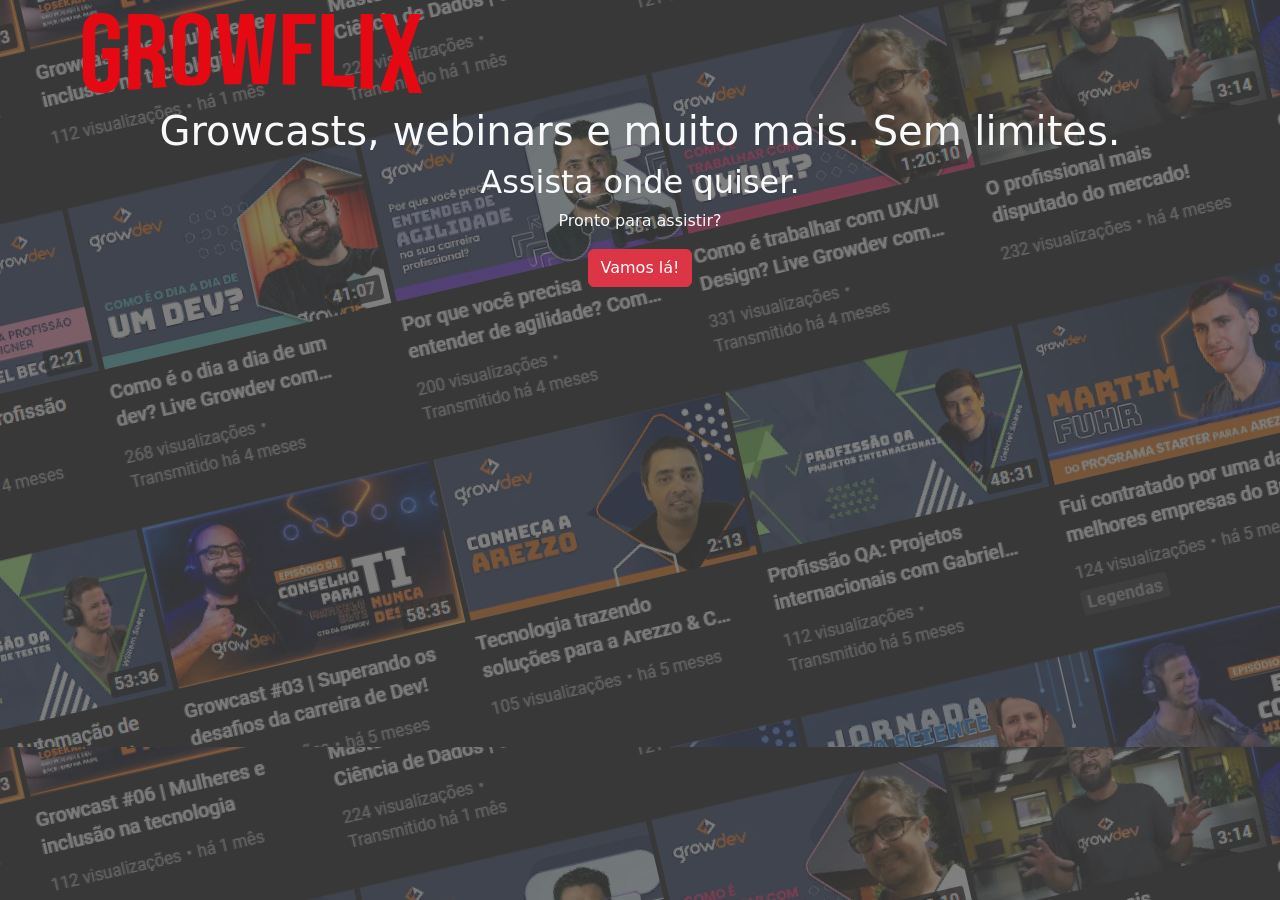
==== index.html @ 854d95d7 "first commit" ====
<!DOCTYPE html>
<html lang="en">

<head>
    <meta charset="UTF-8">
    <meta name="viewport" content="width=device-width, initial-scale=1.0">
    <title>Growflix - Todos os vídeos da Growdev em um só lugar.</title>

    <link rel="stylesheet" href="/css/reset.css">
    <link rel="stylesheet" href="/assets/libs/bootstrap-5.3.8-dist/css/bootstrap.css">
    <link rel="stylesheet" href="/css/landing-page.css">
</head>

<body>
    <nav class="navbar">
        <div class="container">
            <a class="navbar-brand" href="#">
                <img src="/assets/imgs/logo-growflix.svg" alt="Growflix">
            </a>
        </div>
    </nav>
    <div class="container-fluid text-center">

        <div class="row">
            <div class="col">
                <h1 class="main-title text-light">Growcasts, webinars e muito mais. Sem limites.</h1>
            </div>
        </div>

        <div class="row">
            <div class="col">
                <h2 class="subtitle text-light">Assista onde quiser.</h2>
            </div>
        </div>

        <div class="row">
            <div class="col">
                <p class="cta-text text-light">Pronto para assistir?</p>
            </div>
        </div>

        <div class="row">
            <div class="col">
                <a class="cta-buttom btn btn-danger" href="home.html">Vamos lá!</a>
            </div>
        </div>

    </div>
</body>

</html>
---- css/landing-page.css ----
body {
    background-image: url(/assets/imgs/banner-initial.png);
}
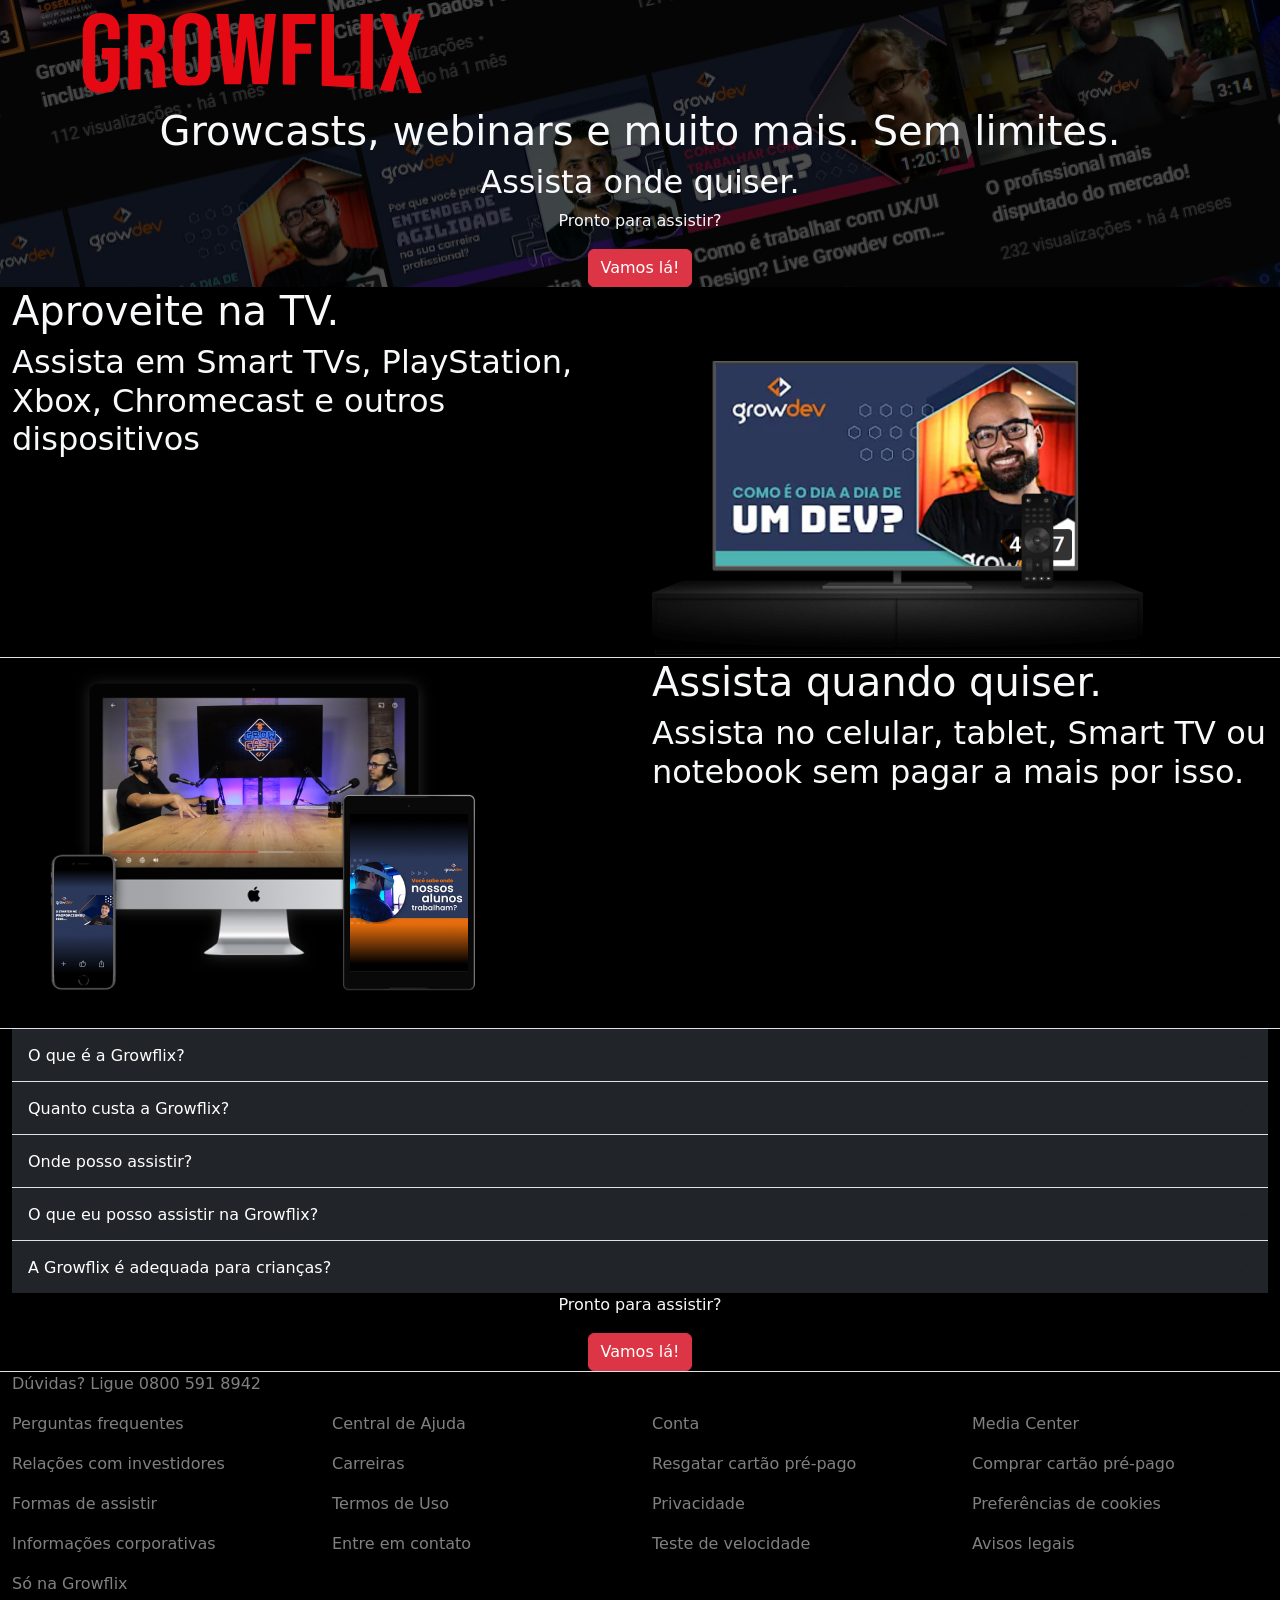
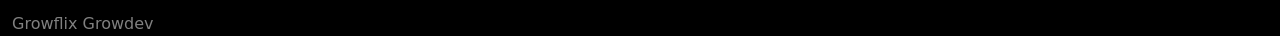
==== commit f0ff8824: "landing page skelleton" ====
--- a/index.html
+++ b/index.html
@@ -12,14 +12,15 @@
 </head>
 
 <body>
-    <nav class="navbar">
-        <div class="container">
-            <a class="navbar-brand" href="#">
-                <img src="/assets/imgs/logo-growflix.svg" alt="Growflix">
-            </a>
-        </div>
-    </nav>
-    <div class="container-fluid text-center">
+
+    <div class="cta-container container-fluid text-center"> <!--CTA Container-->
+        <nav class="navbar">
+            <div class="container">
+                <a class="navbar-brand" href="#">
+                    <img src="/assets/imgs/logo-growflix.svg" alt="Growflix">
+                </a>
+            </div>
+        </nav>
 
         <div class="row">
             <div class="col">
@@ -46,6 +47,168 @@
         </div>
 
     </div>
+
+    <div class="container-fluid border-bottom"> <!--TV Container-->
+        <div class="row">
+            <div class="col-6 text-light">
+                <h1>Aproveite na TV.</h1>
+                <h2>Assista em Smart TVs, PlayStation, Xbox, Chromecast e outros dispositivos</h2>
+            </div>
+            <div class="col-6">
+                <img src="/assets/imgs/tela-tv-dia-dev.png" alt="TV com banner de vídeo da Growflix">
+            </div>
+        </div>
+    </div>
+
+    <div class="container-fluid border-bottom"> <!--Devices Container-->
+        <div class="row">
+            <div class="col-6">
+                <img src="/assets/imgs/devices.png" alt="Computador, tablet e celular tocando vídeos da growdev">
+            </div>
+            <div class="col-6 text-light">
+                <h1>Assista quando quiser.</h1>
+                <h2>Assista no celular, tablet, Smart TV ou notebook sem pagar a mais por isso.</h2>
+            </div>
+        </div>
+    </div>
+
+    <div class="container-fluid border-bottom"> <!--FAQ Container-->
+        <div class="row">
+            <div class="col">
+                <div class="accordion accordion-flush" id="accordionFlushExample">
+                    <div class="accordion-item">
+                        <h2 class="accordion-header">
+                            <button class="accordion-button collapsed text-bg-dark p-3" type="button" data-bs-toggle="collapse"
+                                data-bs-target="#flush-collapseOne" aria-expanded="false"
+                                aria-controls="flush-collapseOne">
+                                O que é a Growflix?
+                            </button>
+                        </h2>
+                        <div id="flush-collapseOne" class="accordion-collapse collapse"
+                            data-bs-parent="#accordionFlushExample">
+                            <div class="accordion-body">Lorem ipsum dolor sit amet consectetur adipisicing elit.
+                                Explicabo hic eius architecto. Rem dolores suscipit beatae atque amet tempora facilis
+                                iste aspernatur dolorem cumque aliquid, maxime eveniet inventore ipsum excepturi.</div>
+                        </div>
+                    </div>
+                    <div class="accordion-item">
+                        <h2 class="accordion-header">
+                            <button class="accordion-button collapsed text-bg-dark p-3" type="button" data-bs-toggle="collapse"
+                                data-bs-target="#flush-collapseTwo" aria-expanded="false"
+                                aria-controls="flush-collapseTwo">
+                                Quanto custa a Growflix?
+                            </button>
+                        </h2>
+                        <div id="flush-collapseTwo" class="accordion-collapse collapse text-bg-dark p-3"
+                            data-bs-parent="#accordionFlushExample">
+                            <div class="accordion-body">Lorem ipsum dolor sit amet consectetur adipisicing elit. Vero
+                                est, repellendus impedit aut quae libero praesentium soluta doloremque eum fugit velit
+                                nam! Nobis nam eos aspernatur accusamus aliquam doloribus vitae.</div>
+                        </div>
+                    </div>
+                    <div class="accordion-item">
+                        <h2 class="accordion-header">
+                            <button class="accordion-button collapsed text-bg-dark p-3" type="button" data-bs-toggle="collapse"
+                                data-bs-target="#flush-collapseThree" aria-expanded="false"
+                                aria-controls="flush-collapseThree">
+                                Onde posso assistir?
+                            </button>
+                        </h2>
+                        <div id="flush-collapseThree" class="accordion-collapse collapse"
+                            data-bs-parent="#accordionFlushExample">
+                            <div class="accordion-body">Lorem ipsum dolor sit amet, consectetur adipisicing elit.
+                                Dolorum veritatis sequi perferendis, doloremque illo, esse tenetur perspiciatis laborum
+                                ratione dicta soluta nisi quam quo eum a eos sapiente alias id?</div>
+                        </div>
+                    </div>
+                    <div class="accordion-item">
+                        <h2 class="accordion-header">
+                            <button class="accordion-button collapsed text-bg-dark p-3" type="button" data-bs-toggle="collapse"
+                                data-bs-target="#flush-collapseFour" aria-expanded="false"
+                                aria-controls="flush-collapseFour">
+                                O que eu posso assistir na Growflix?
+                            </button>
+                        </h2>
+                        <div id="flush-collapseFour" class="accordion-collapse collapse"
+                            data-bs-parent="#accordionFlushExample">
+                            <div class="accordion-body">Lorem ipsum dolor sit amet, consectetur adipisicing elit.
+                                Dolorum veritatis sequi perferendis, doloremque illo, esse tenetur perspiciatis laborum
+                                ratione dicta soluta nisi quam quo eum a eos sapiente alias id?</div>
+                        </div>
+                    </div>
+                    <div class="accordion-item">
+                        <h2 class="accordion-header">
+                            <button class="accordion-button collapsed text-bg-dark p-3" type="button" data-bs-toggle="collapse"
+                                data-bs-target="#flush-collapseFive" aria-expanded="false"
+                                aria-controls="flush-collapseFive">
+                                A Growflix é adequada para crianças?
+                            </button>
+                        </h2>
+                        <div id="flush-collapseFive" class="accordion-collapse collapse text-bg-dark p-3"
+                            data-bs-parent="#accordionFlushExample">
+                            <div class="accordion-body">Lorem ipsum dolor sit amet, consectetur adipisicing elit.
+                                Dolorum veritatis sequi perferendis, doloremque illo, esse tenetur perspiciatis laborum
+                                ratione dicta soluta nisi quam quo eum a eos sapiente alias id?</div>
+                        </div>
+                    </div>
+
+                </div>
+                <div class="container text-center">
+                    <div class="row">
+                        <div class="col">
+                            <p class="text-light">Pronto para assistir?</p>
+                            <a class="cta-buttom btn btn-danger" href="home.html">Vamos lá!</a>
+                        </div>
+                    </div>
+                </div>
+            </div>
+        </div>
+    </div>
+
+    <div class="container-fluid text-white-50"> <!--Footer Container-->
+        <div class="row">
+            <div class="col">
+                <p>Dúvidas? Ligue 0800 591 8942</p>
+            </div>
+        </div>
+
+        <div class="row"> <!--Links-->
+            <div class="col-3">
+                <p>Perguntas frequentes</p>
+                <p>Relações com investidores</p>
+                <p>Formas de assistir</p>
+                <p>Informações corporativas</p>
+                <p>Só na Growflix</p>
+            </div>
+            <div class="col-3">
+                <p>Central de Ajuda</p>
+                <p>Carreiras</p>
+                <p>Termos de Uso</p>
+                <p>Entre em contato</p>
+            </div>
+            <div class="col-3">
+                <p>Conta</p>
+                <p>Resgatar cartão pré-pago</p>
+                <p>Privacidade</p>
+                <p>Teste de velocidade</p>
+            </div>
+            <div class="col-3">
+                <p>Media Center</p>
+                <p>Comprar cartão pré-pago</p>
+                <p>Preferências de cookies</p>
+                <p>Avisos legais</p>
+            </div>
+        </div>
+
+        <div class="row">
+            <div class="col">
+                Growflix Growdev
+            </div>
+        </div>
+    </div>
+
+
+    <script src="/assets/libs/bootstrap-5.3.8-dist/js/bootstrap.bundle.js"></script>
 </body>
 
 </html>
--- a/css/landing-page.css
+++ b/css/landing-page.css
@@ -1,3 +1,6 @@
 body {
+    background-color: black;
+}
+.cta-container {
     background-image: url(/assets/imgs/banner-initial.png);
 }
